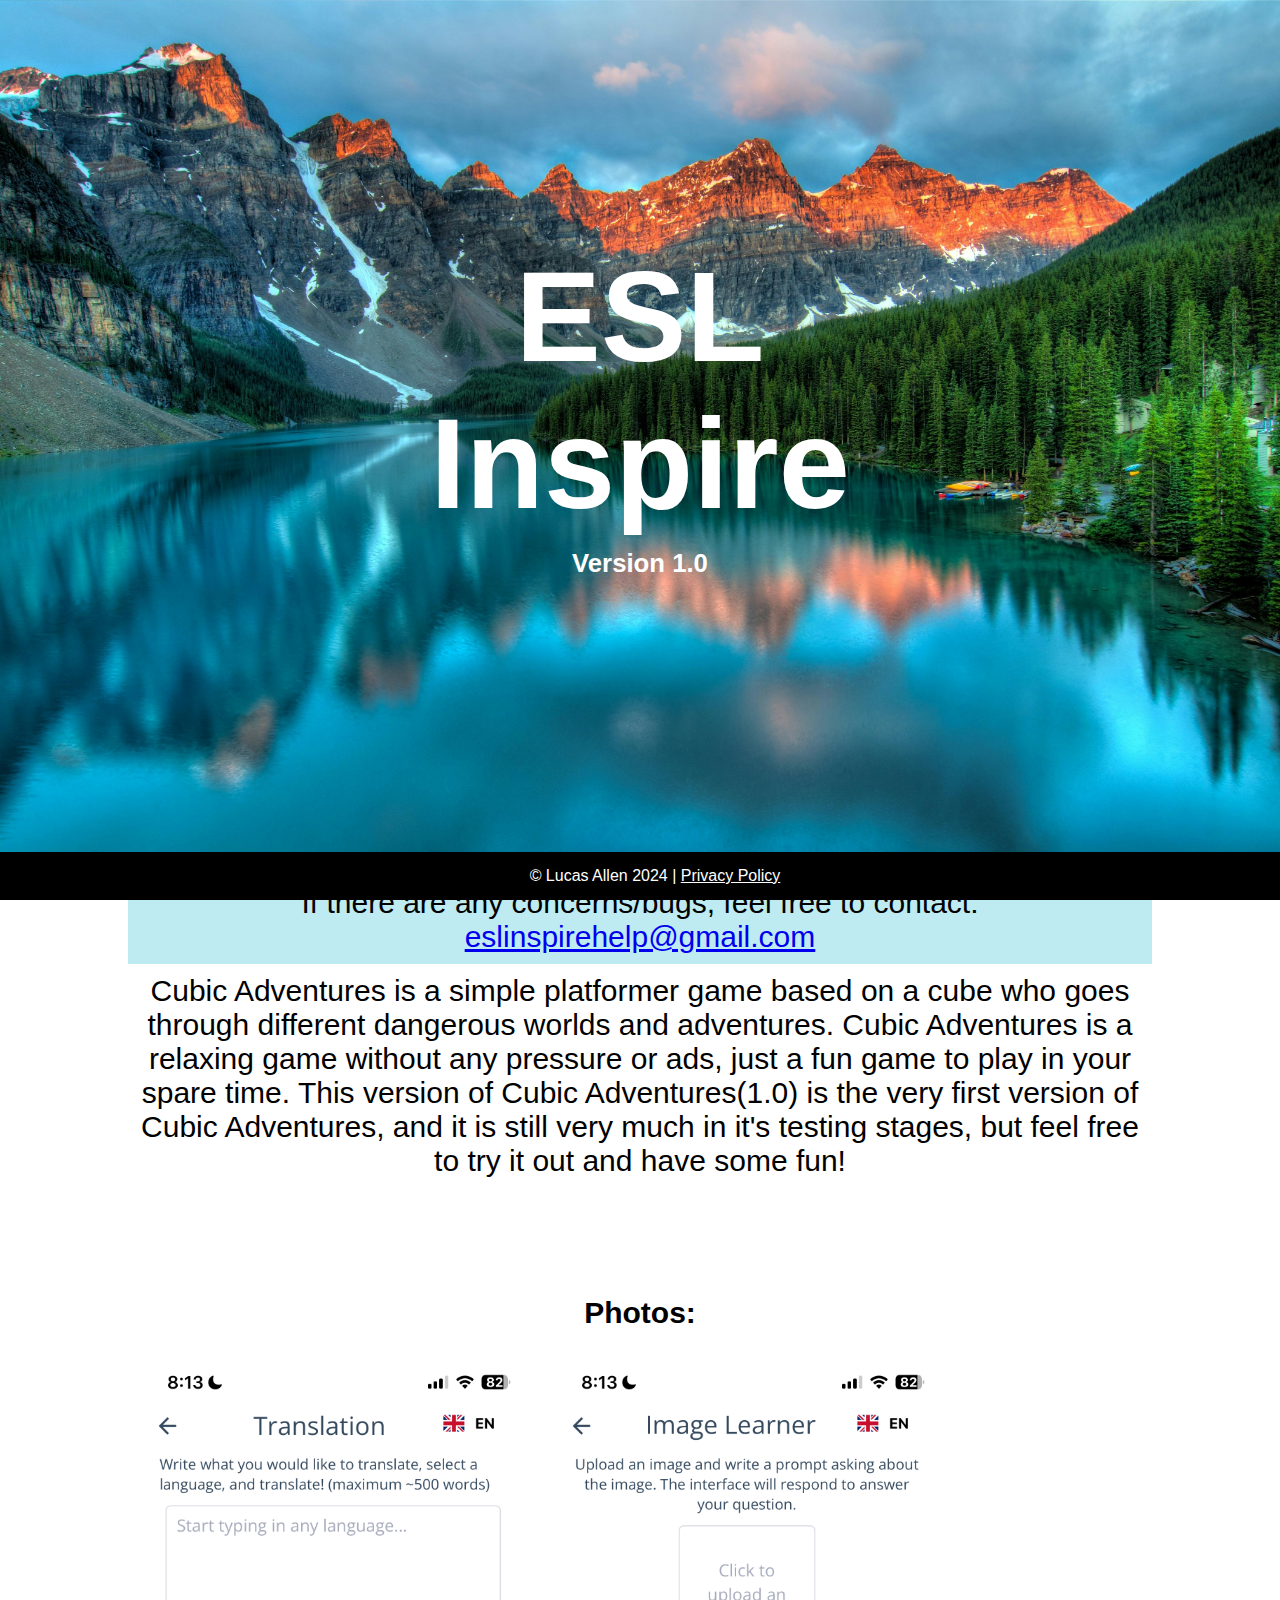
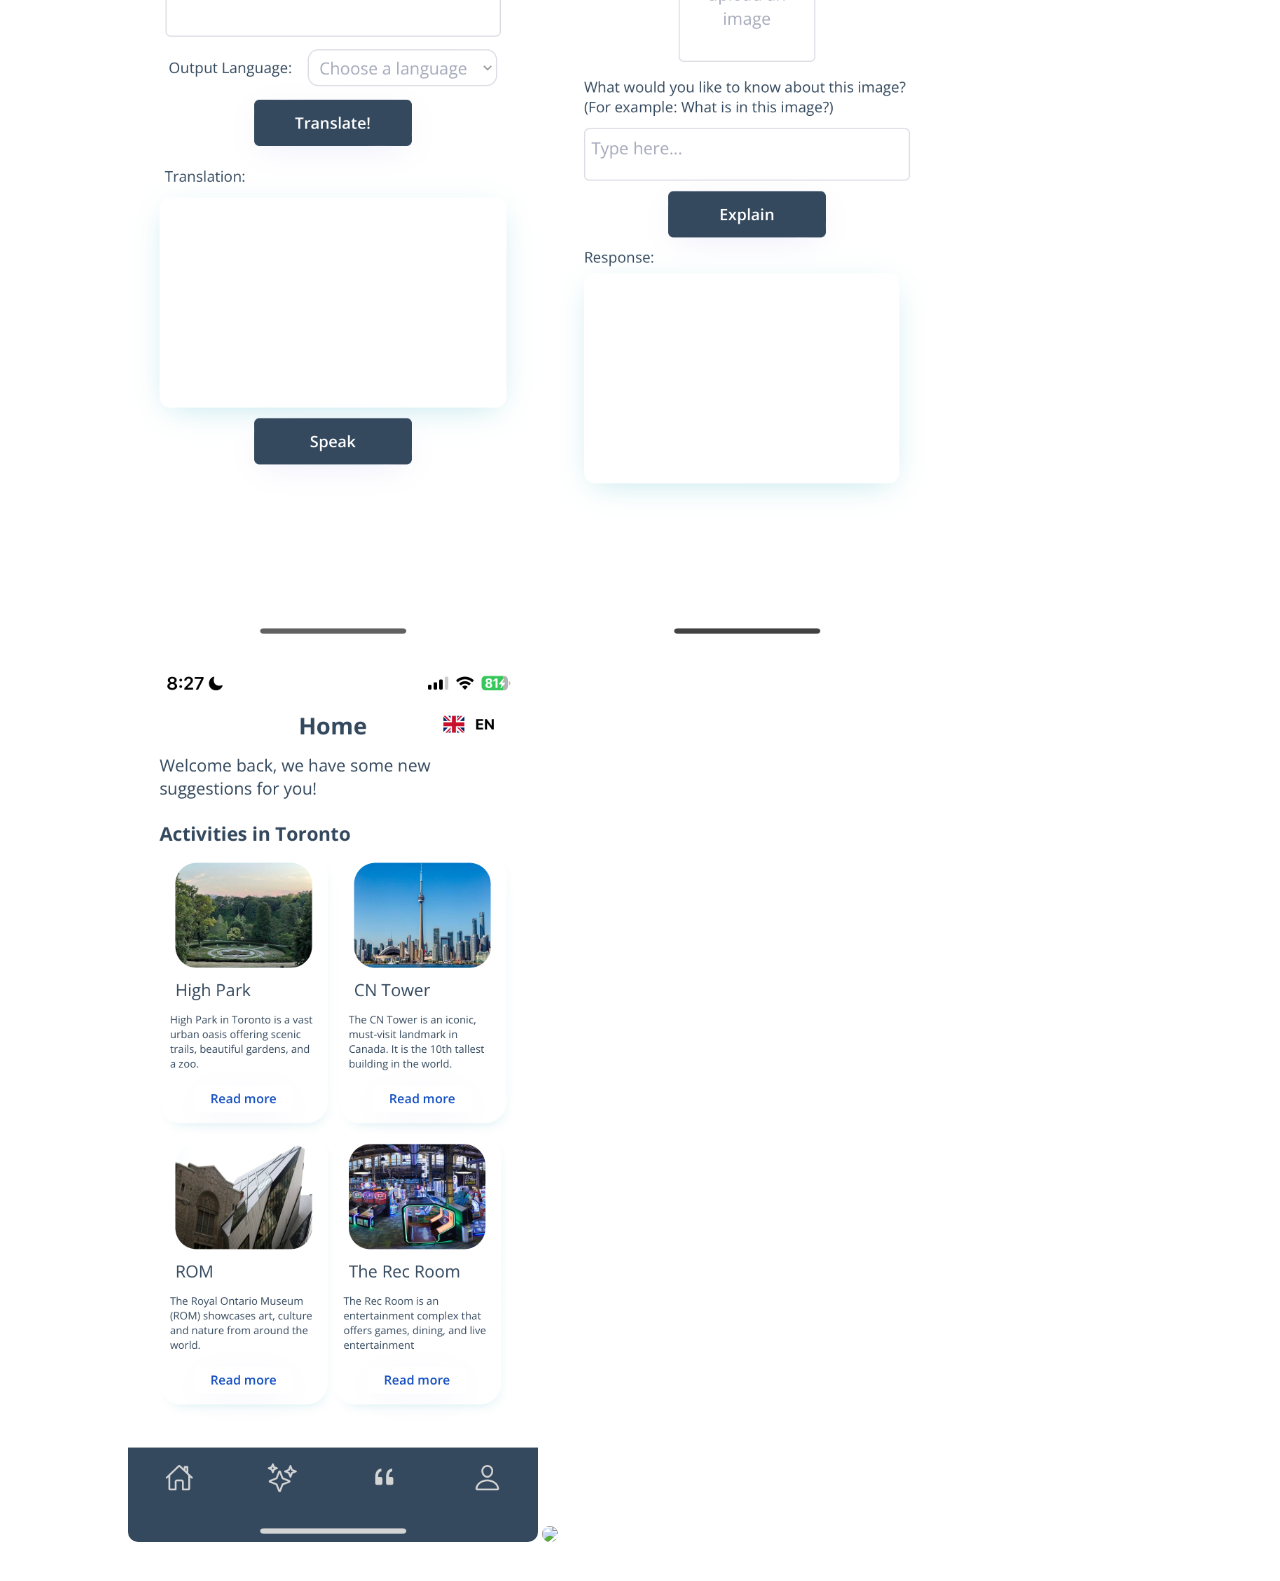
==== index.html @ 0c2413a2 "Add files via upload" ====
<!DOCTYPE html>
<html lang="en">
<head>
    <meta charset="UTF-8">
    <meta http-equiv="X-UA-Compatible" content="IE=edge">
    <meta name="viewport" content="width=device-width, initial-scale=1.0">
    <link rel="stylesheet" href="normalize.css">
    <link rel="stylesheet" href="style.css">
    <link rel="icon" type="image/x-icon" href="eslinspire 87.png">
    <link href='https://fonts.googleapis.com/css?family=Amatic SC' rel='stylesheet'>
    <title>Cubic Adventures</title>
</head>
<body>
    <div class="container-main">
        <img src="mountain.jpg" alt="Snow" style="width:100%;">
        <div class="centered" style="color:white;"><h1>ESL Inspire</h1></div>
        <div class="lowered" style="color:white;"><h6>Version 1.0</h6></div>
      </div>

      <p class="contact">If there are any concerns/bugs, feel free to contact: <a href="mailto:eslinspirehelp@gmail.com">eslinspirehelp@gmail.com</a></p>

    <p>Cubic Adventures is a simple platformer game based on a cube who goes through different dangerous worlds and adventures. Cubic Adventures is a relaxing game without any pressure or ads, just a fun game to play in your spare time. This version of Cubic Adventures(1.0) is the very first version of Cubic Adventures, and it is still very much in it's testing stages, but feel free to try it out and have some fun!</p>
<br>
<br><br>
<br><br>
<br>
    <p><strong>Photos:</strong></p>
    <div class="container">
        <div class="row">
          <div class="col-sm">
            <img src="IMG_5527.PNG" class="img-fluid" width="40%">
          </div>
            <div class="col-sm">
              <img src="IMG_5528.PNG" class="img-fluid" width="40%">
            </div>
        </div>
          <div class="row">
            <div class="col-sm">
              <img src="IMG_5529.PNG" class="img-fluid" width="40%">
            </div>
            <div class="col-sm">
              <img src="IMG_5531.PNG" class="img-fluid" width="40%">
            </div>
          </div>         
      </div>

      
    <footer>© Lucas Allen 2024 | <a href="privacy.html" style="color:white;">Privacy Policy</a></footer>

    <script src="https://cdn.jsdelivr.net/npm/bootstrap@5.3.1/dist/js/bootstrap.bundle.min.js" integrity="sha384-HwwvtgBNo3bZJJLYd8oVXjrBZt8cqVSpeBNS5n7C8IVInixGAoxmnlMuBnhbgrkm" crossorigin="anonymous"></script>
</body>
</html>
---- style.css ----
/* img{
    width:100%;    
    height:auto;
}

.squbetitle{
    text-align:center;
    position:fixed;
    font-size:15rem;
    font-family: Helvetica;
    left: 50%;
    left:50% !important;
} */

.container-main {
    position: relative;
    text-align: center;
    color: black;
  }
  
.centered {
    position: absolute;
    top: 45%;
    left: 50%;
    transform: translate(-50%, -50%);
}

.lowered {
    position: absolute;
    top: 65%;
    left: 50%;
    transform: translate(-50%, -50%);
    font-family: Helvetica;
    font-size: 3vw;
}

h1{
    font-size:10vw;
    font-family: Helvetica;
}
p{
    font-family: Helvetica;
    font-size: 30px;
    text-align:center;
    margin:auto;
    width:80%;
    margin-top:10px;
}

*{
    font-family: Helvetica;
}

footer{
    text-align:center;
    background-color:black;
    color:white;
    margin-top:40px;
    position:fixed;
    bottom:0;
    display:block;
    width:100%;
    padding:15px;
}

.container div{
    display: inline;
    margin:auto;
}

.container{
    width:80%;
    margin:auto;
    margin-top:20px;
}

.container img{
    border-radius:10px;
    margin-top:5px;
    margin-bottom:5px;
}

.container{
    margin-bottom:30px;
}

/* .centered{
    font-size:
} */


.contact{
    background-color:rgba(14, 178, 207, 0.271);
    padding-top:10px;
    padding-bottom:10px;
}

.row{
    margin:auto !important;
}
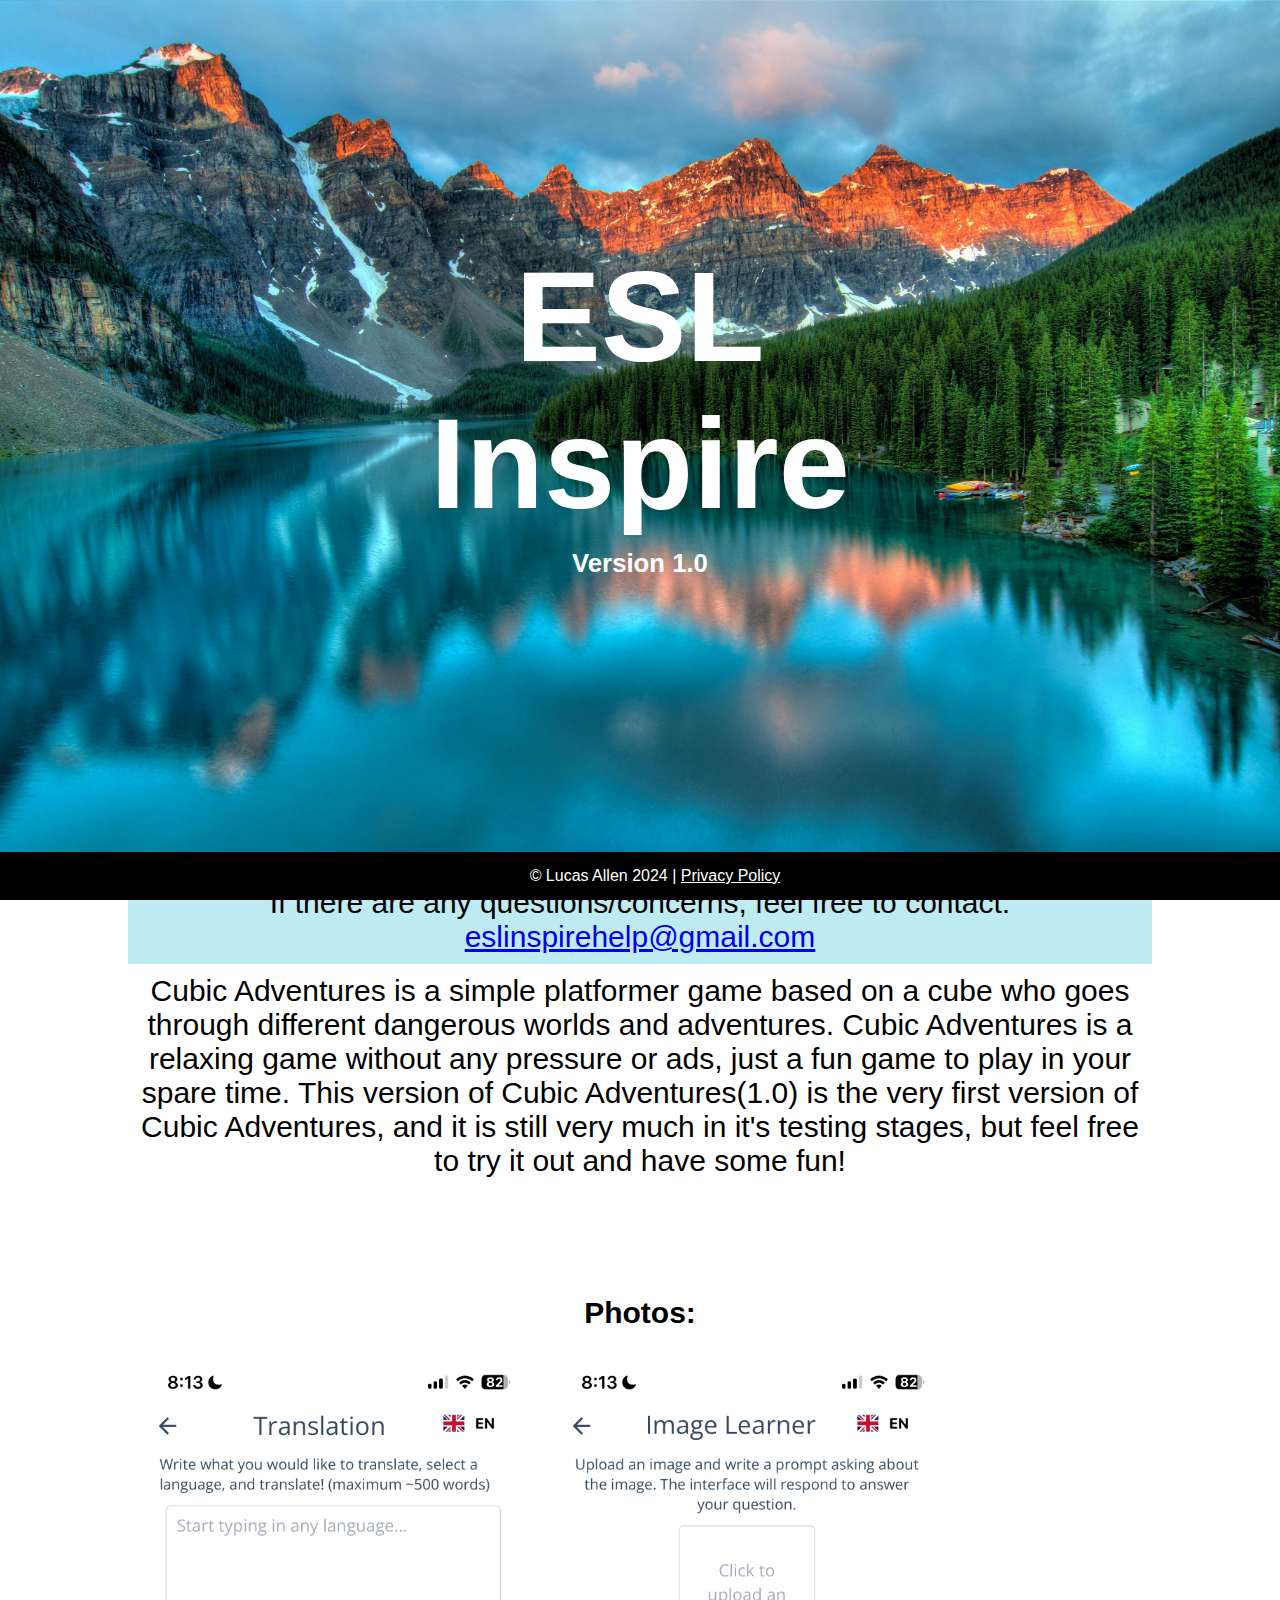
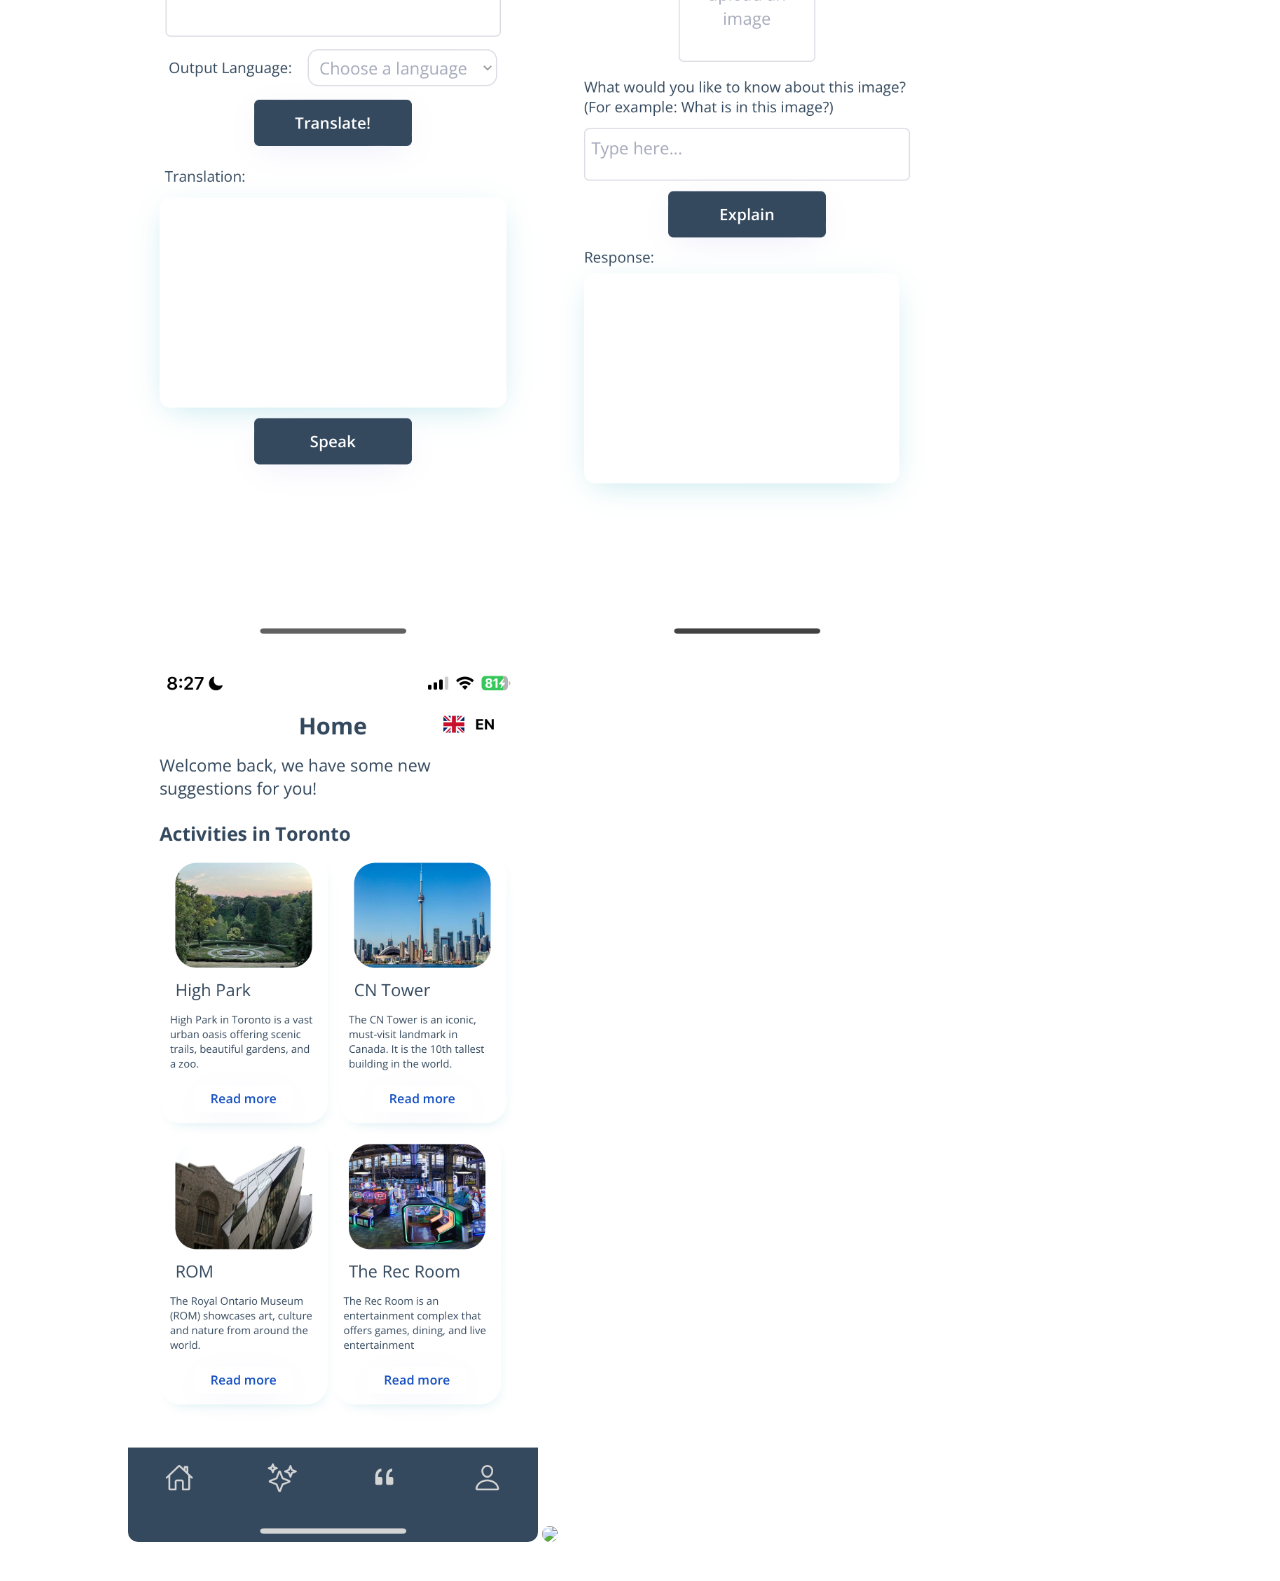
==== commit 7552b3a9: "Update index.html" ====
--- a/index.html
+++ b/index.html
@@ -17,7 +17,7 @@
         <div class="lowered" style="color:white;"><h6>Version 1.0</h6></div>
       </div>
 
-      <p class="contact">If there are any concerns/bugs, feel free to contact: <a href="mailto:eslinspirehelp@gmail.com">eslinspirehelp@gmail.com</a></p>
+      <p class="contact">If there are any questions/concerns, feel free to contact: <a href="mailto:eslinspirehelp@gmail.com">eslinspirehelp@gmail.com</a></p>
 
     <p>Cubic Adventures is a simple platformer game based on a cube who goes through different dangerous worlds and adventures. Cubic Adventures is a relaxing game without any pressure or ads, just a fun game to play in your spare time. This version of Cubic Adventures(1.0) is the very first version of Cubic Adventures, and it is still very much in it's testing stages, but feel free to try it out and have some fun!</p>
 <br>
@@ -49,4 +49,4 @@
 
     <script src="https://cdn.jsdelivr.net/npm/bootstrap@5.3.1/dist/js/bootstrap.bundle.min.js" integrity="sha384-HwwvtgBNo3bZJJLYd8oVXjrBZt8cqVSpeBNS5n7C8IVInixGAoxmnlMuBnhbgrkm" crossorigin="anonymous"></script>
 </body>
-</html>+</html>
